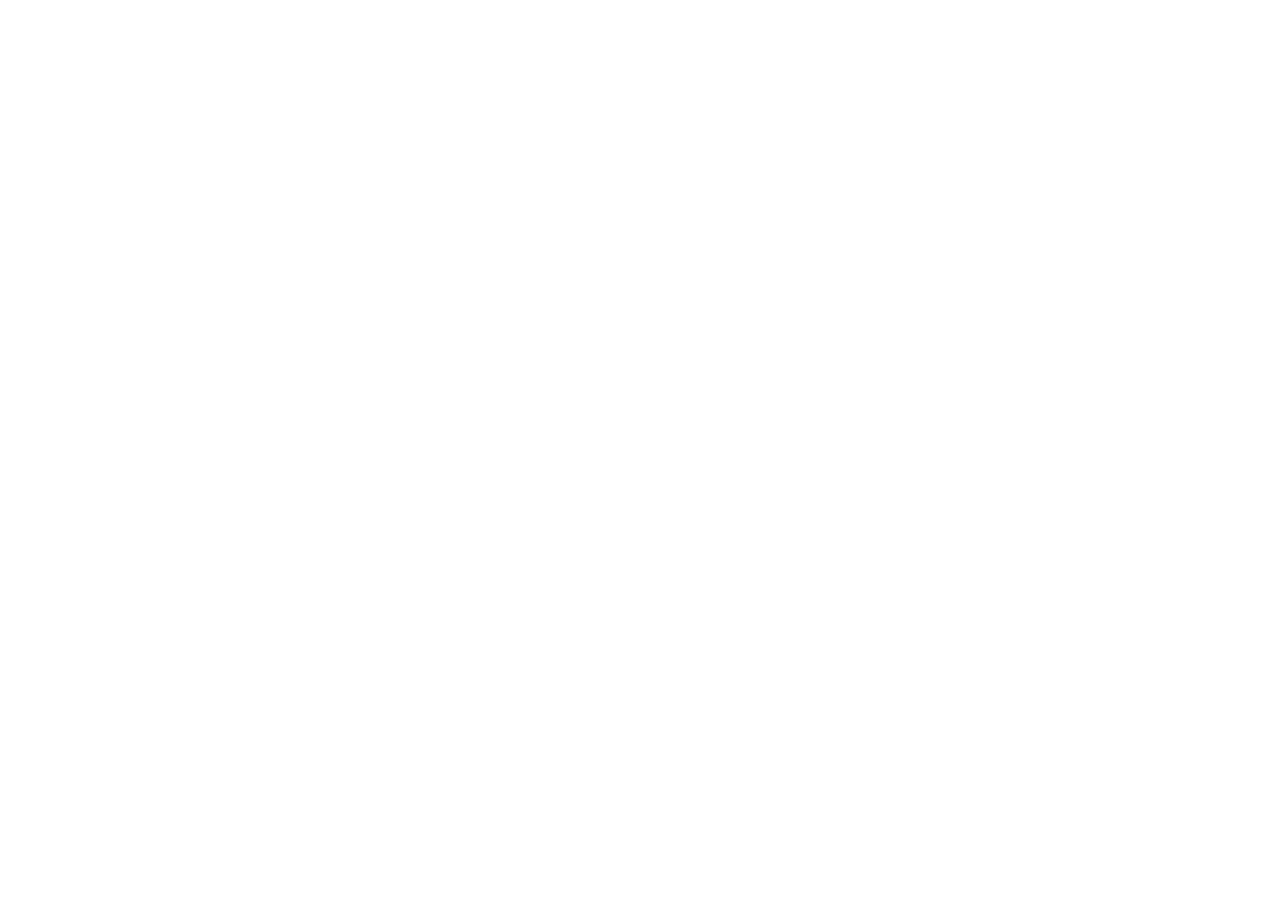
==== index.html @ 8ef6e1ee "created empty project" ====
<!DOCTYPE html>
<html lang="en">
<head>
    <meta charset="UTF-8">
    <meta http-equiv="X-UA-Compatible" content="IE=edge">
    <meta name="viewport" content="width=device-width, initial-scale=1.0">
    <title>Best Movies Ever</title>
    <link rel="stylesheet" href="style.css">
</head>
<body>
    
    <script src="index.js"></script>
</body>
</html>
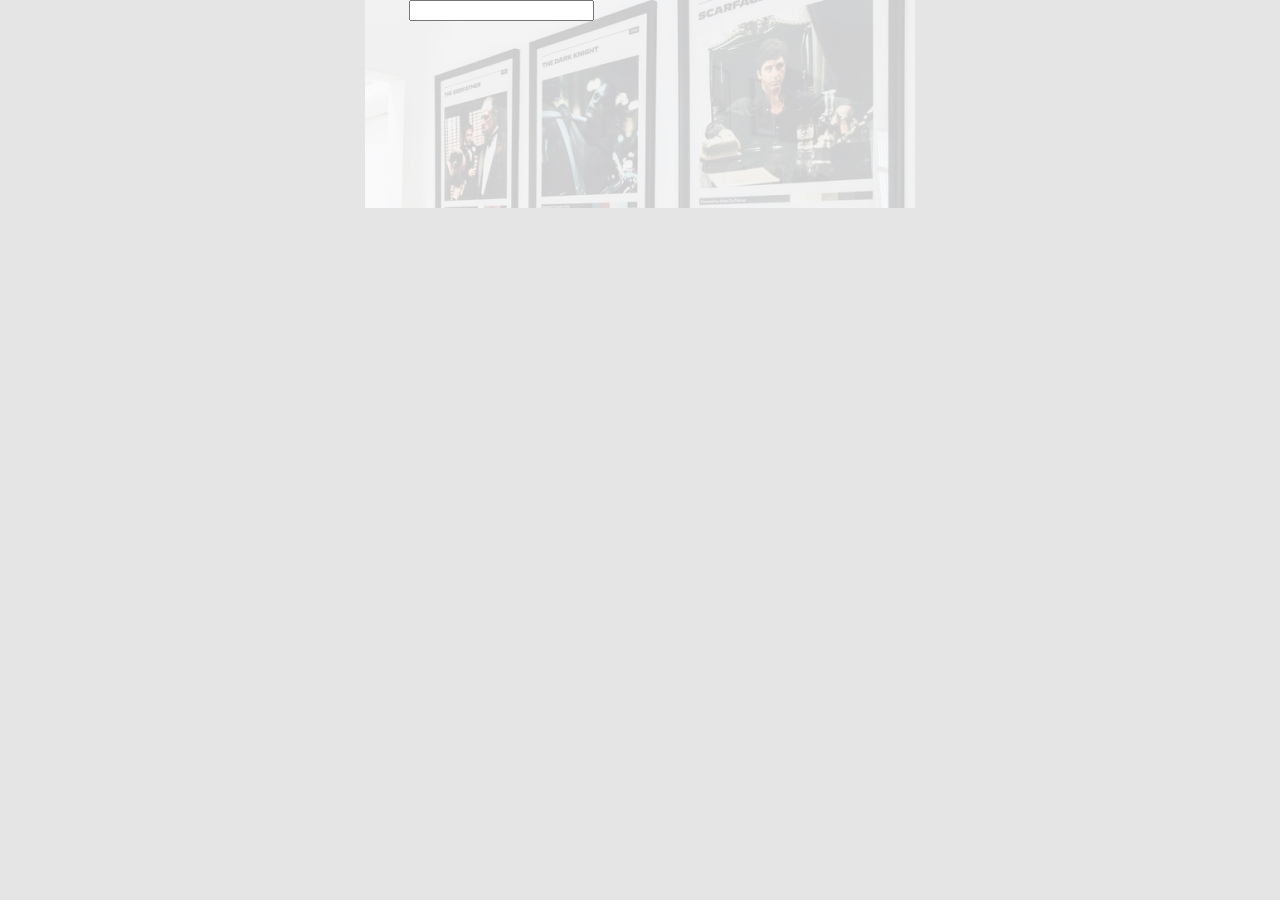
==== commit 86b1f524: "added images and icons, started markup and styling" ====
--- a/index.html
+++ b/index.html
@@ -8,7 +8,21 @@
     <link rel="stylesheet" href="style.css">
 </head>
 <body>
+    <div class="container">
+        <header>
+            <div class="inner-container">
+                <form>
+                    <input type="text">
+                </form>
+            </div>
+        </header>
+        <main>
+            <div class="inner-container">
+
+            </div>
+        </main>
+    </div>
     
-    <script src="index.js"></script>
+    <script src="js/index.js"></script>
 </body>
 </html>--- a/style.css
+++ b/style.css
@@ -0,0 +1,26 @@
+* {
+    box-sizing: border-box;
+}
+
+body {
+    margin: 0;
+    background-color: #E5E5E5;
+}
+
+.container {
+    width: 100%;
+    max-width: 550px;
+    margin: 0 auto;
+}
+
+header {
+    width: 100%;
+    height: 208px;                            /*!!!!!!!!!!!!FIX THIS LATER*/
+    background-image: url(images/ad.jpg);
+    background-size: cover;
+}
+
+.inner-container {
+    width: 84%;
+    margin: 0 auto;
+}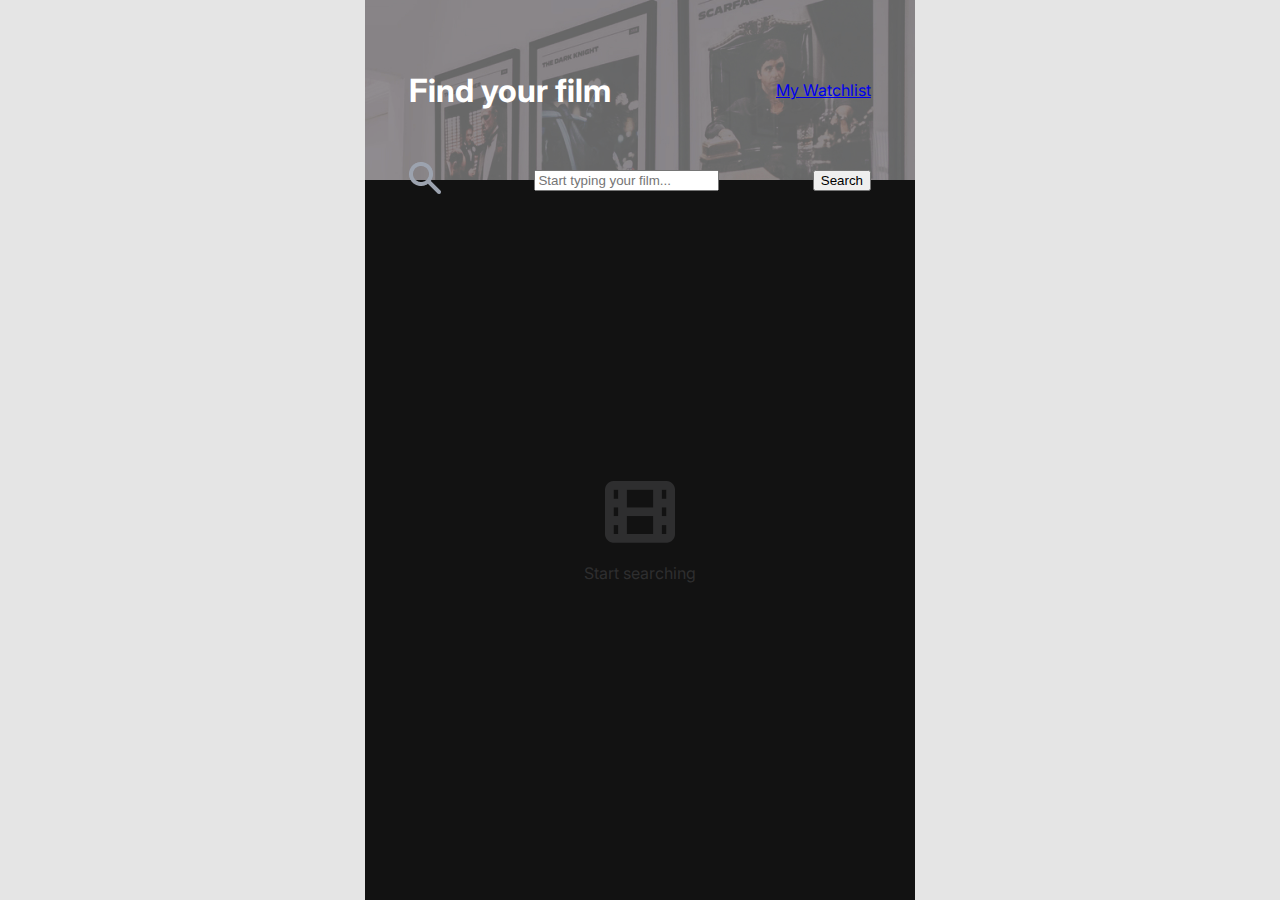
==== commit 6928e446: "styled layout for header and main" ====
--- a/index.html
+++ b/index.html
@@ -4,21 +4,37 @@
     <meta charset="UTF-8">
     <meta http-equiv="X-UA-Compatible" content="IE=edge">
     <meta name="viewport" content="width=device-width, initial-scale=1.0">
+    <link rel="preconnect" href="https://fonts.googleapis.com">
+    <link rel="preconnect" href="https://fonts.gstatic.com" crossorigin>
+    <link href="https://fonts.googleapis.com/css2?family=Inter:wght@400;500;700;800&display=swap" rel="stylesheet">
     <title>Best Movies Ever</title>
     <link rel="stylesheet" href="style.css">
 </head>
 <body>
     <div class="container">
         <header>
-            <div class="inner-container">
+            <div class="inner-container inner-container-header">
+                <div class="top">
+                    <h1 class="top-title">Find your film</h1>
+                    <a class="top-link" href="watchlist.html">My Watchlist</a>
+                </div>
                 <form>
-                    <input type="text">
+                    <div class="img-wrapper">
+                        <img src="icons/search-icon.png" alt="">
+                    </div>
+                    <input type="text" placeholder="Start typing your film...">
+                    <button id="submit-btn" type="submit">Search</button>
                 </form>
             </div>
         </header>
         <main>
-            <div class="inner-container">
-
+            <div class="inner-container inner-container-main">
+                <div class="start">
+                    <div class="start-img">
+                        <img src="icons/shot.png" alt="">
+                    </div>
+                    <p class="start-cta">Start searching</p>
+                </div>
             </div>
         </main>
     </div>
--- a/style.css
+++ b/style.css
@@ -5,6 +5,8 @@
 body {
     margin: 0;
     background-color: #E5E5E5;
+    font-family: 'Inter', sans-serif;
+    color: #fff;
 }
 
 .container {
@@ -15,12 +17,64 @@
 
 header {
     width: 100%;
-    height: 208px;                            /*!!!!!!!!!!!!FIX THIS LATER*/
-    background-image: url(images/ad.jpg);
+    height: 20vh;                            /*!!!!!!!!!!!!FIX THIS LATER*/
+    background: rgba(42, 34, 39, .5) url(images/ad.jpg);
     background-size: cover;
+    background-blend-mode: color-burn;
 }
 
 .inner-container {
     width: 84%;
+    height: 100%;
     margin: 0 auto;
-}+}
+
+.inner-container-header {
+    display: flex;
+    align-items: center;
+    position: relative;
+}
+
+.top {
+    width: 100%;
+    display: flex;
+    justify-content: space-between;
+    align-items: center;
+}
+
+form {
+    position: absolute;
+    top: 100%;                         
+    transform: translate(0, -50%);
+    display: flex;
+    width: 100%;
+    justify-content: space-between;
+    align-items: center;
+}
+
+main {
+    background: #121212;
+    height: 80vh;
+}
+
+.inner-container-main {
+    display: flex;
+    justify-content: center;
+    align-items: center;
+}
+
+.start {
+    display: flex;
+    flex-direction: column;
+    align-items: center;
+    color: #2E2E2F;
+}
+
+.start-img {
+    width: 70px;
+}
+
+.start-img>img {
+    width: 100%;
+}
+
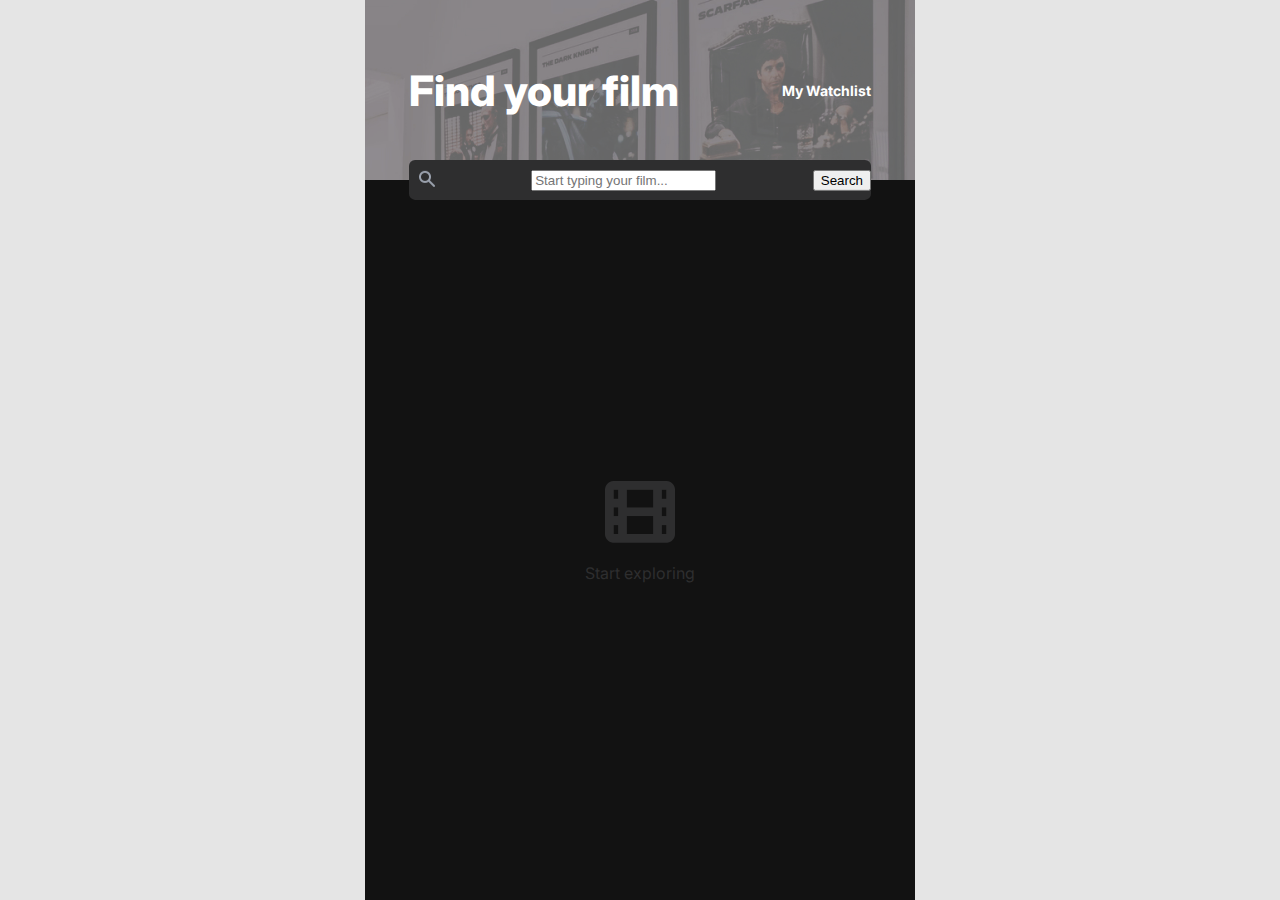
==== commit 9ef9d828: "styled main and header top" ====
--- a/index.html
+++ b/index.html
@@ -18,12 +18,12 @@
                     <h1 class="top-title">Find your film</h1>
                     <a class="top-link" href="watchlist.html">My Watchlist</a>
                 </div>
-                <form>
-                    <div class="img-wrapper">
+                <form class="search-form">
+                    <div class="form-img-wrapper">
                         <img src="icons/search-icon.png" alt="">
                     </div>
                     <input type="text" placeholder="Start typing your film...">
-                    <button id="submit-btn" type="submit">Search</button>
+                    <button id="submit-btn" type="submit" class="submit-btn">Search</button>
                 </form>
             </div>
         </header>
@@ -33,7 +33,7 @@
                     <div class="start-img">
                         <img src="icons/shot.png" alt="">
                     </div>
-                    <p class="start-cta">Start searching</p>
+                    <p class="start-cta">Start exploring</p>
                 </div>
             </div>
         </main>
--- a/style.css
+++ b/style.css
@@ -8,6 +8,10 @@
     font-family: 'Inter', sans-serif;
     color: #fff;
 }
+
+/* ==========
+LAYOUT
+============*/
 
 .container {
     width: 100%;
@@ -42,16 +46,6 @@
     align-items: center;
 }
 
-form {
-    position: absolute;
-    top: 100%;                         
-    transform: translate(0, -50%);
-    display: flex;
-    width: 100%;
-    justify-content: space-between;
-    align-items: center;
-}
-
 main {
     background: #121212;
     height: 80vh;
@@ -74,7 +68,50 @@
     width: 70px;
 }
 
-.start-img>img {
+.start-img > img {
     width: 100%;
 }
 
+/* ==========
+FORM
+============*/
+
+.search-form {
+    position: absolute;
+    top: 100%;                         
+    transform: translate(0, -50%);
+    display: flex;
+    width: 100%;
+    justify-content: space-between;
+    align-items: center;
+
+    background: #2E2E2F;
+    border-radius: 6px;
+    padding: .6875em 0 .6875em .6875em;
+    font-size: .875rem;
+}
+
+.form-img-wrapper {
+    width: 1rem;
+}
+
+.form-img-wrapper > img {
+    width: 100%;
+}
+
+
+/* ==========
+TYPOGRAPHY
+============*/
+
+.top-title {
+    font-weight: 800;
+    font-size: 2.625rem;
+}
+
+.top-link {
+    color: inherit;
+    text-decoration: none;
+    font-size: .875rem;
+    font-weight: 700;
+}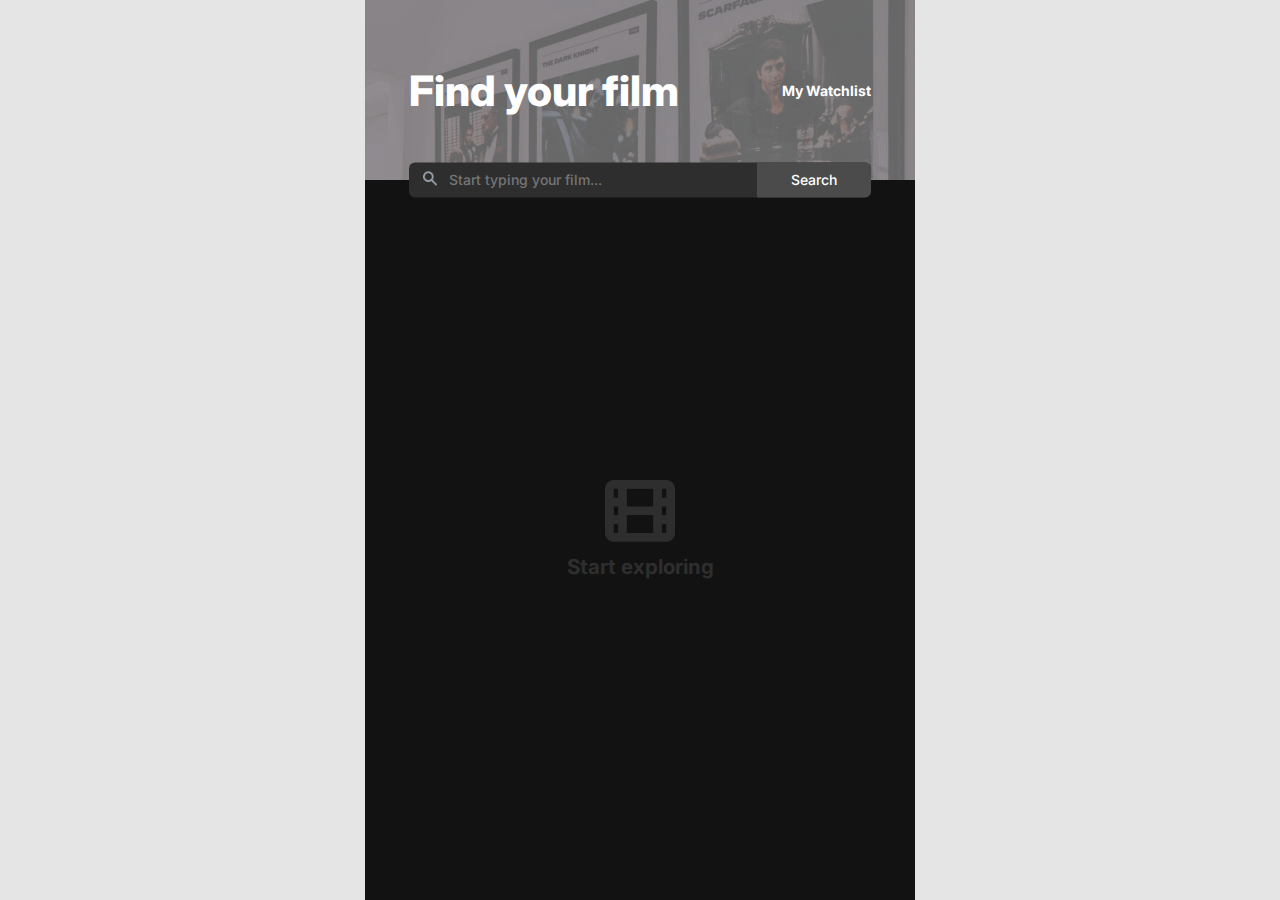
==== commit f9ab8cbf: "styled form in index.html, added some styles for typography, added content for watchlist.html" ====
--- a/index.html
+++ b/index.html
@@ -22,7 +22,7 @@
                     <div class="form-img-wrapper">
                         <img src="icons/search-icon.png" alt="">
                     </div>
-                    <input type="text" placeholder="Start typing your film...">
+                    <input type="text" placeholder="Start typing your film..." class="form-input">
                     <button id="submit-btn" type="submit" class="submit-btn">Search</button>
                 </form>
             </div>
--- a/style.css
+++ b/style.css
@@ -72,6 +72,21 @@
     width: 100%;
 }
 
+.add-wrapper {
+    display: flex;
+    justify-content: center;
+    align-items: center;
+}
+
+.add-link {
+    margin-right: 7px;
+}
+
+.add-link:hover + .add-p,
+.add-link:focus + .add-p {
+    color: plum;
+}
+
 /* ==========
 FORM
 ============*/
@@ -87,16 +102,51 @@
 
     background: #2E2E2F;
     border-radius: 6px;
-    padding: .6875em 0 .6875em .6875em;
     font-size: .875rem;
 }
 
 .form-img-wrapper {
     width: 1rem;
+    margin-left: 1em;
 }
 
 .form-img-wrapper > img {
     width: 100%;
+}
+
+.form-input,
+.submit-btn {
+    font-family: inherit;
+    font-weight: 500;
+    font-size: inherit;
+}
+
+.form-input {
+    margin-left: .7em;
+
+    width: 75%;
+    background: inherit;
+    color: #A5A5A5;
+    border: none;
+}
+
+.form-input:focus {
+    outline: none;
+}
+
+.submit-btn {
+    background: #4B4B4B;
+    border: none;
+    border-radius: 0px 6px 6px 0px;
+    cursor: pointer;
+    padding: .65em 2.43em;
+
+    color: #FFFFFF;
+}
+
+.submit-btn:hover,
+.submit-btn:focus {
+    color: plum;
 }
 
 
@@ -114,4 +164,28 @@
     text-decoration: none;
     font-size: .875rem;
     font-weight: 700;
+}
+
+.top-link:hover,
+.top-link:focus {
+    color: plum;
+}
+
+.start-cta {
+    font-weight: 700;
+    font-size: 1.29rem;
+    margin-top: .4em;
+}
+
+.p-empty {
+    font-weight: 700;
+    font-size: 1.125rem;
+    color: #787878;
+}
+
+.add-p {
+    margin: 0;
+    font-weight: 700;
+    font-size: .875rem;
+    color: #FFFFFF;
 }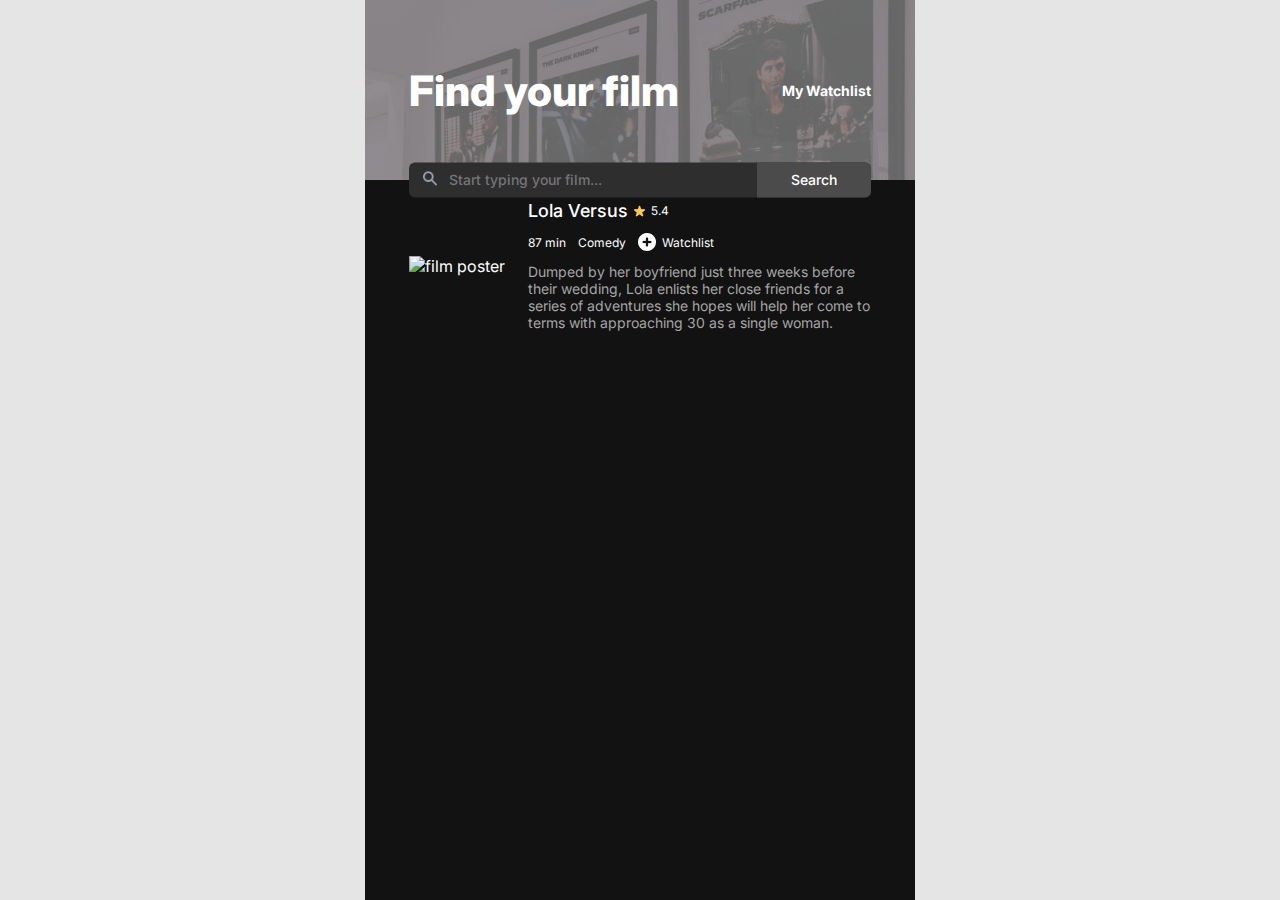
==== commit 3cf3b9c0: "styled each film result and added necessary icons" ====
--- a/index.html
+++ b/index.html
@@ -18,27 +18,51 @@
                     <h1 class="top-title">Find your film</h1>
                     <a class="top-link" href="watchlist.html">My Watchlist</a>
                 </div>
-                <form class="search-form">
+                <form class="search-form" id="search-form">
                     <div class="form-img-wrapper">
                         <img src="icons/search-icon.png" alt="">
                     </div>
-                    <input type="text" placeholder="Start typing your film..." class="form-input">
+                    <input type="text" placeholder="Start typing your film..." class="form-input" name="search-query">
                     <button id="submit-btn" type="submit" class="submit-btn">Search</button>
                 </form>
             </div>
         </header>
         <main>
-            <div class="inner-container inner-container-main">
-                <div class="start">
+            <div class="inner-container inner-container-main" id="main-content">
+                <div class="films">
+                    <div class="film">
+                        <div class="film-poster-wrapper">
+                            <img src="https://m.media-amazon.com/images/M/MV5BMTA5MjQ1MzE2NzNeQTJeQWpwZ15BbWU3MDk2ODkzNjc@._V1_SX300.jpg" alt="film poster" class="film-poster">
+                        </div>
+                        <div class="film-descr">
+                            <div class="film-header">
+                                <h4 class="film-title">Lola Versus</h4>
+                                <img src="./icons/star.png" alt="">
+                                <p class="rate">5.4</p>
+                            </div>
+                            <div class="film-details">
+                                <p>87 min</p>
+                                <p>Comedy</p>
+                                <div class="toggle-to-watchlist">
+                                    <img src="./icons/plus.png" alt="" id="toggle-btn">
+                                    <a href="./watchlist.html">Watchlist</a>
+                                </div>
+                            </div>
+                            <p class="film-plot">Dumped by her boyfriend just three weeks before their wedding, Lola enlists her close friends for a series of adventures she hopes will help her come to terms with approaching 30 as a single woman.</p>
+                        </div>
+                    </div>
+                    
+                </div>
+                <!-- <div class="start">
                     <div class="start-img">
                         <img src="icons/shot.png" alt="">
                     </div>
                     <p class="start-cta">Start exploring</p>
-                </div>
+                </div> -->
             </div>
         </main>
     </div>
     
-    <script src="js/index.js"></script>
+    <script src="js/index.js" type="module"></script>
 </body>
 </html>--- a/style.css
+++ b/style.css
@@ -9,6 +9,10 @@
     color: #fff;
 }
 
+h1, h4, p {
+    margin: 0;
+}
+
 /* ==========
 LAYOUT
 ============*/
@@ -48,7 +52,7 @@
 
 main {
     background: #121212;
-    height: 80vh;
+    min-height: 80vh;
 }
 
 .inner-container-main {
@@ -130,7 +134,8 @@
     border: none;
 }
 
-.form-input:focus {
+.form-input:focus,
+.form-input:focus-visible {
     outline: none;
 }
 
@@ -181,6 +186,7 @@
     font-weight: 700;
     font-size: 1.125rem;
     color: #787878;
+    text-align: center;
 }
 
 .add-p {
@@ -188,4 +194,84 @@
     font-weight: 700;
     font-size: .875rem;
     color: #FFFFFF;
+}
+
+/* ==========
+FILM
+============*/
+
+.films {
+    display: flex;
+    flex-direction: column;
+    justify-content: flex-start;
+    padding-top: 1.25em;
+}
+
+/* == FILM Layout ==*/
+
+.film {
+    display: flex;
+    align-items: center;
+    border-bottom: 1.5px solid #2C2C2C;
+}
+
+.film:last-of-type {
+    border-bottom: none;
+}
+
+.film-poster-wrapper {
+    width: 25%;
+    max-width: 99px;
+    margin: 1.25em;
+    margin-left: 0;
+}
+
+.film-descr {
+    width: 80%;
+}
+
+.film-poster-wrapper > img {
+    width: 100%;
+}
+
+.film-header,
+.film-details {
+    display: flex;
+    align-items: center;
+    gap: 5px;
+}
+
+.film-details {
+    gap: 1em;
+    margin: 1em 0;
+}
+
+.toggle-to-watchlist {
+    display: flex;
+    align-items: center;
+}
+
+/* == FILM Typography ==*/
+
+.film-title {
+    font-size: 1.125rem;
+    font-weight: 500;
+}
+
+.rate,
+.film-details {
+    font-size: .75rem;
+}
+
+.toggle-to-watchlist > a {
+    font-size: inherit;
+    font-weight: inherit;
+    color: inherit;
+    text-decoration: none;
+    margin-left: .5em;
+}
+
+.film-plot {
+    color: #A5A5A5;
+    font-size: .875rem;
 }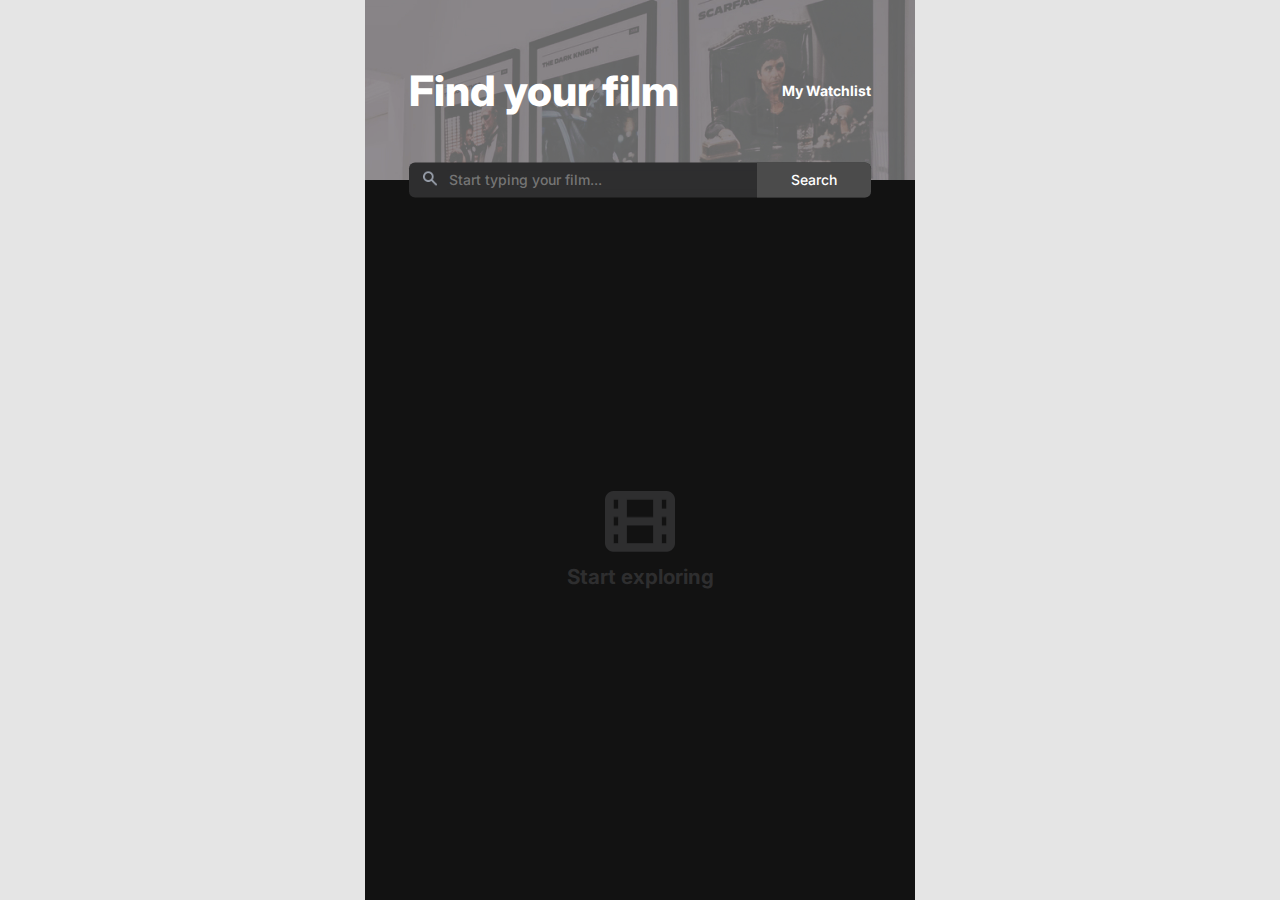
==== commit 1ee2090d: "displayed film results" ====
--- a/index.html
+++ b/index.html
@@ -27,38 +27,14 @@
                 </form>
             </div>
         </header>
-        <main>
-            <div class="inner-container inner-container-main" id="main-content">
-                <div class="films">
-                    <div class="film">
-                        <div class="film-poster-wrapper">
-                            <img src="https://m.media-amazon.com/images/M/MV5BMTA5MjQ1MzE2NzNeQTJeQWpwZ15BbWU3MDk2ODkzNjc@._V1_SX300.jpg" alt="film poster" class="film-poster">
-                        </div>
-                        <div class="film-descr">
-                            <div class="film-header">
-                                <h4 class="film-title">Lola Versus</h4>
-                                <img src="./icons/star.png" alt="">
-                                <p class="rate">5.4</p>
-                            </div>
-                            <div class="film-details">
-                                <p>87 min</p>
-                                <p>Comedy</p>
-                                <div class="toggle-to-watchlist">
-                                    <img src="./icons/plus.png" alt="" id="toggle-btn">
-                                    <a href="./watchlist.html">Watchlist</a>
-                                </div>
-                            </div>
-                            <p class="film-plot">Dumped by her boyfriend just three weeks before their wedding, Lola enlists her close friends for a series of adventures she hopes will help her come to terms with approaching 30 as a single woman.</p>
-                        </div>
-                    </div>
-                    
-                </div>
-                <!-- <div class="start">
+        <main id="main-div">
+            <div class="inner-container start-container">              
+                <div class="start">
                     <div class="start-img">
                         <img src="icons/shot.png" alt="">
                     </div>
                     <p class="start-cta">Start exploring</p>
-                </div> -->
+                </div>
             </div>
         </main>
     </div>
--- a/style.css
+++ b/style.css
@@ -56,6 +56,12 @@
 }
 
 .inner-container-main {
+    display: flex;
+    justify-content: center;
+}
+
+.start-container {
+    height: 80vh;
     display: flex;
     justify-content: center;
     align-items: center;
